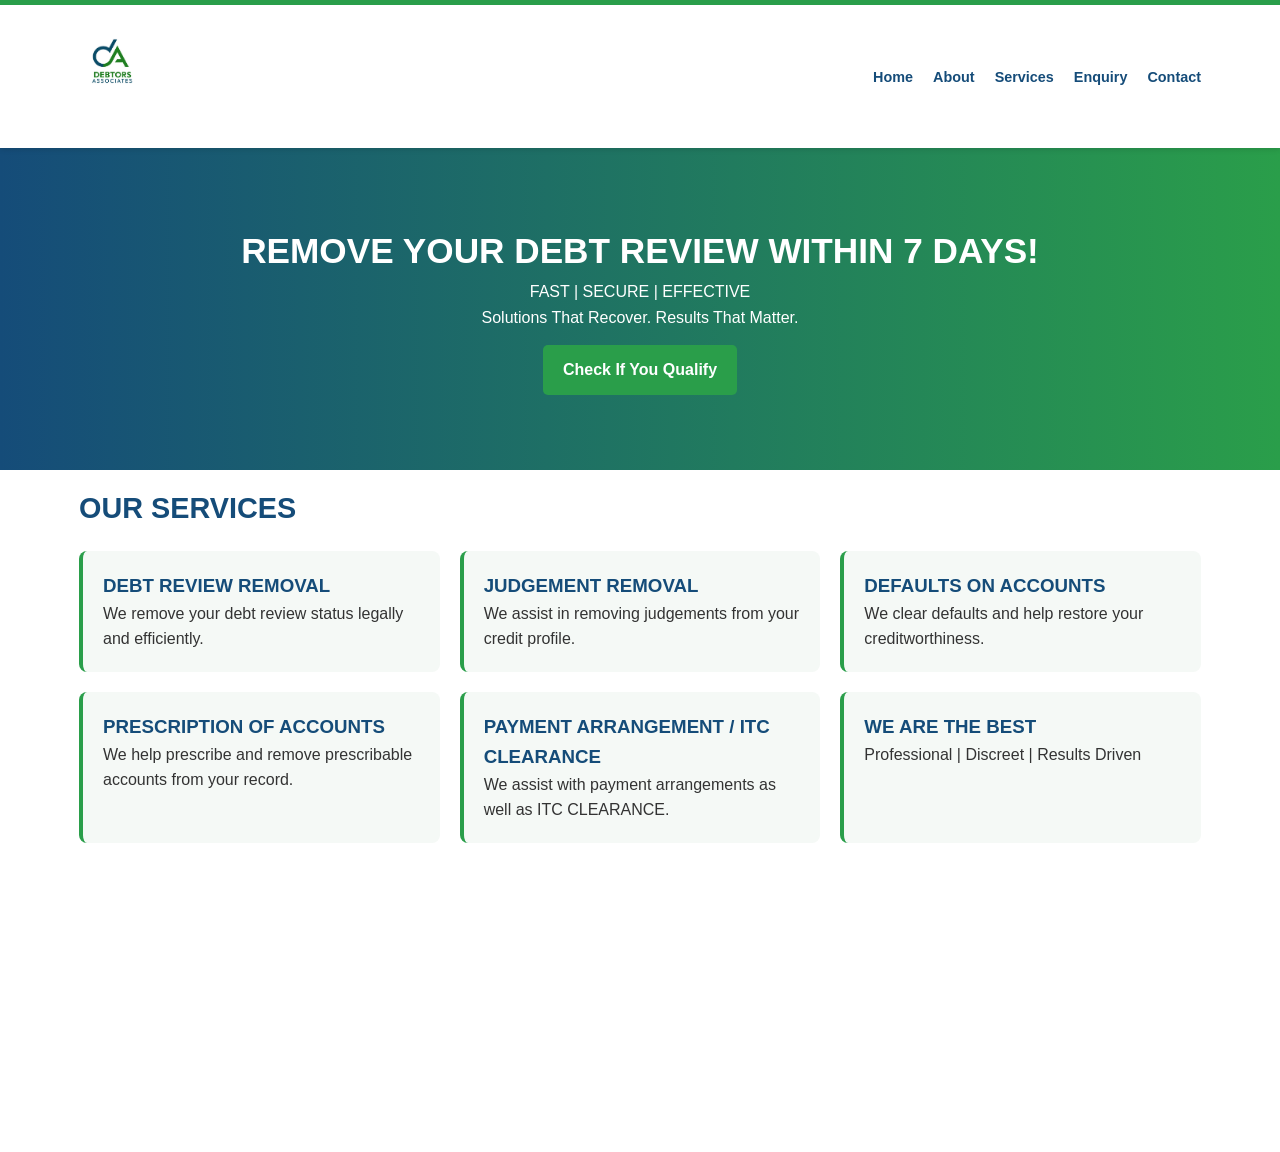
==== index.html @ f4eee56c "feat: initial HTML 5 pages" ====
<!DOCTYPE html> <!-- HTML5 document -->
<html lang="en"> <!-- language English -->
<head> <!-- head section - info about page -->
  <meta charset="UTF-8"> <!-- characters -->
  <meta name="viewport" content="width=device-width, initial-scale=1.0"> <!-- responsive meta - Part 2 -->
  <meta name="description" content="S & M Debtors Associates - Remove debt review within 7 days, judgement removal, defaults, prescription, ITC clearance"> <!-- SEO description -->
  <title>Home | S & M Debtors Associates</title> <!-- page title -->
  <link rel="stylesheet" href="style.css"> <!-- link to my external CSS - Part 2 -->
</head>
<body> <!-- body start -->
  <!-- Header with logo and navigation -->
  <header>
    <div class="container header-flex"> <!-- container for center + flexbox -->
      <!-- Logo - my company logo - green blue white -->
      <a href="index.html"><img src="images/logo.png" alt="DA Debtors Associates Logo" class="site-logo"></a>
      <!-- Hamburger for mobile -->
      <button class="hamburger">&#9776;</button>
      <!-- Navigation menu - 5 pages - Part 1 requirement -->
      <nav>
        <ul>
          <li><a href="index.html" class="active">Home</a></li> <!-- active page -->
          <li><a href="about.html">About</a></li>
          <li><a href="services.html">Services</a></li>
          <li><a href="enquiry.html">Enquiry</a></li>
          <li><a href="contact.html">Contact</a></li>
        </ul>
      </nav>
    </div>
  </header>

  <!-- Main content -->
  <main>
    <!-- Hero section with big message -->
    <section class="hero">
      <div class="container">
        <h1>REMOVE YOUR DEBT REVIEW WITHIN 7 DAYS!</h1> <!-- main heading from flyer -->
        <p>FAST | SECURE | EFFECTIVE</p> <!-- from flyer -->
        <p>Solutions That Recover. Results That Matter.</p> <!-- slogan from flyer -->
        <a href="enquiry.html" class="btn">Check If You Qualify</a> <!-- button link -->
      </div>
    </section>

    <!-- Services section - using grid -->
    <section class="container">
      <h2>OUR SERVICES</h2> <!-- heading -->
      <!-- Grid with 3 columns - Part 2 Grid -->
      <div class="grid-3">
        <!-- Card 1 -->
        <div class="card">
          <h3>DEBT REVIEW REMOVAL</h3>
          <p>We remove your debt review status legally and efficiently.</p> <!-- text from flyer -->
        </div>
        <!-- Card 2 -->
        <div class="card">
          <h3>JUDGEMENT REMOVAL</h3>
          <p>We assist in removing judgements from your credit profile.</p>
        </div>
        <!-- Card 3 -->
        <div class="card">
          <h3>DEFAULTS ON ACCOUNTS</h3>
          <p>We clear defaults and help restore your creditworthiness.</p>
        </div>
        <!-- Card 4 -->
        <div class="card">
          <h3>PRESCRIPTION OF ACCOUNTS</h3>
          <p>We help prescribe and remove prescribable accounts from your record.</p>
        </div>
        <!-- Card 5 -->
        <div class="card">
          <h3>PAYMENT ARRANGEMENT / ITC CLEARANCE</h3>
          <p>We assist with payment arrangements as well as ITC CLEARANCE.</p>
        </div>
        <!-- Card 6 - extra -->
        <div class="card">
          <h3>WE ARE THE BEST</h3>
          <p>Professional | Discreet | Results Driven</p>
        </div>
      </div>
      <!-- Responsive image with srcset - Part 2 requirement -->
      <img src="https://images.unsplash.com/photo-1554224155-6726b3ff858f?w=600"
           srcset="https://images.unsplash.com/photo-1554224155-6726b3ff858f?w=400 400w,
                   https://images.unsplash.com/photo-1554224155-6726b3ff858f?w=800 800w,
                   https://images.unsplash.com/photo-1554224155-6726b3ff858f?w=1200 1200w"
           sizes="(max-width: 768px) 100vw, 60vw"
           alt="Debt review removal office"
           class="responsive-img">
    </section>
  </main>

  <!-- Footer with 3 columns -->
  <footer>
    <div class="container footer-grid">
      <div>
        <h3 style="color:white;">S&M Debtors Associates</h3>
        <p>Financial freedom! A brighter tomorrow.</p>
        <p>Email: info@creditmends.com</p> <!-- from flyer -->
      </div>
      <div>
        <h4 style="color:white;">Phone Numbers</h4>
        <p>+27 13 170 5233</p> <!-- from flyer -->
        <p>+27 68 211 5398</p> <!-- Gauteng -->
        <p>+27 12 023 4425</p>
        <p>+27 79 197 8435</p> <!-- Limpopo -->
      </div>
      <div>
        <h4 style="color:white;">Address</h4>
        <p>Spur Complex, Potgieter St, Mzalehlang, 1120</p> <!-- from flyer -->
        <p>314 Helen Joseph St, Pretoria</p>
      </div>
    </div>
  </footer>

  <!-- Link to JavaScript file -->
  <script src="js/script.js"></script>
</body>
</html>
---- style.css ----
/* I reset all margins and padding - student */
* {
  margin: 0;
  padding: 0;
  box-sizing: border-box;
}

/* My colours - from the logo - green blue white */
:root {
  --blue: #154C79; /* blue from logo */
  --green: #2A9E4A; /* green from logo */
  --white: #FFFFFF; /* white */
  --light-grey: #F5F9F6; /* light background */
}

/* Body style - whole website */
body {
  font-family: Arial, sans-serif; /* simple font like student */
  font-size: 16px; /* base size */
  line-height: 1.6; /* spacing */
  color: #333; /* dark text */
  background-color: var(--white); /* white background */
}

/* Headings - blue colour */
h1, h2, h3 {
  color: var(--blue); /* blue headings */
  font-family: 'Poppins', sans-serif; /* heading font */
}

h1 {
  font-size: 2.2rem; /* big title - using rem - relative unit */
}

h2 {
  font-size: 1.8rem; /* smaller than h1 */
  margin-bottom: 10px; /* space below */
}

/* Container - keeps content in middle - 90% width - relative unit */
.container {
  width: 90%; /* 90% of screen - relative */
  max-width: 1200px; /* max width */
  margin: 0 auto; /* center */
  padding: 15px; /* padding inside */
}

/* Header - white background with green top border */
header {
  background-color: var(--white); /* white header */
  border-top: 5px solid var(--green); /* green line on top from logo */
  padding: 10px 0; /* padding top bottom */
  position: sticky; /* stays on top when scrolling */
  top: 0;
  box-shadow: 0 2px 5px rgba(0,0,0,0.1); /* small shadow */
}

/* Flexbox for logo and menu - Part 2 requirement */
.header-flex {
  display: flex; /* flexbox */
  justify-content: space-between; /* logo left, menu right */
  align-items: center; /* center vertically */
}

/* Logo image size */
.site-logo {
  height: 85px; /* height of logo */
  width: auto; /* auto width */
  object-fit: contain;
}

/* Navigation list - flexbox again */
nav ul {
  display: flex; /* flex for horizontal menu */
  list-style: none; /* no bullets */
  gap: 20px; /* space between menu items */
}

nav a {
  text-decoration: none; /* no underline */
  color: var(--blue); /* blue links */
  font-weight: bold; /* bold menu */
  font-size: 0.9rem; /* small size using rem */
}

nav a:hover {
  color: var(--green); /* green when hover */
  border-bottom: 2px solid var(--green); /* green line */
}

/* Hamburger menu - hidden on desktop */
.hamburger {
  display: none; /* hidden on big screen */
  font-size: 28px;
  background: none;
  border: none;
  color: var(--blue);
  cursor: pointer;
}

/* Hero section - blue and green gradient */
.hero {
  background: linear-gradient(to right, var(--blue), var(--green)); /* gradient from blue to green */
  color: white; /* white text */
  padding: 60px 0; /* big padding */
  text-align: center; /* center text */
}

.hero h1 {
  color: white; /* white heading in hero */
}

/* Button style */
.btn {
  display: inline-block; /* block but inline */
  background-color: var(--green); /* green button */
  color: white; /* white text */
  padding: 12px 20px; /* padding */
  border-radius: 5px; /* rounded corners */
  text-decoration: none; /* no underline */
  font-weight: bold;
  margin-top: 15px;
}

/* Grid for services - 3 columns - Part 2 requirement Grid */
.grid-3 {
  display: grid; /* grid layout */
  grid-template-columns: repeat(3, 1fr); /* 3 equal columns */
  gap: 20px; /* space between cards */
  margin: 20px 0;
}

/* Grid 2 columns for about and contact */
.grid-2 {
  display: grid;
  grid-template-columns: repeat(2, 1fr); /* 2 columns */
  gap: 20px;
  margin: 20px 0;
}

/* Card style for services */
.card {
  background-color: var(--light-grey); /* light grey background */
  padding: 20px; /* padding inside card */
  border-radius: 8px; /* rounded */
  border-left: 4px solid var(--green); /* green left border */
}

/* Form style */
form {
  display: flex;
  flex-direction: column; /* stack inputs vertically */
  gap: 12px; /* space between inputs */
  background: var(--light-grey);
  padding: 20px;
  border-radius: 8px;
  max-width: 600px; /* not too wide */
}

input, textarea, select {
  padding: 10px; /* padding inside inputs */
  border: 1px solid #ccc; /* grey border */
  border-radius: 5px;
  width: 100%; /* 100% width - relative */
  font-size: 1rem; /* rem unit */
}

label {
  font-weight: bold;
  color: var(--blue);
}

/* Footer - blue background */
footer {
  background-color: var(--blue); /* blue footer */
  color: white; /* white text */
  padding: 30px 0;
  margin-top: 30px;
}

.footer-grid {
  display: grid;
  grid-template-columns: repeat(3, 1fr); /* 3 columns in footer */
  gap: 20px;
}

footer a {
  color: #c8e6c9; /* light green links */
}

/* Images responsive - Part 2 requirement */
img {
  max-width: 100%; /* image never bigger than screen */
  height: auto; /* keep shape */
}

.responsive-img {
  width: 100%; /* full width */
  border-radius: 8px;
}

/* Notice box - green */
.notice {
  background: #e8f5e9;
  border: 1px solid var(--green);
  padding: 10px;
  border-radius: 5px;
  color: var(--blue);
}

/* MEDIA QUERY - Tablet - 1024px breakpoint - Part 2 requirement */
@media (max-width: 1024px) {
  .grid-3 {
    grid-template-columns: repeat(2, 1fr); /* 2 columns on tablet */
  }
  h1 {
    font-size: 2rem; /* smaller heading */
  }
}

/* MEDIA QUERY - Mobile - 768px breakpoint - Part 2 requirement */
@media (max-width: 768px) {
  nav ul {
    display: none; /* hide menu on mobile */
    flex-direction: column; /* vertical menu */
    width: 100%;
    background: white;
    position: absolute;
    left: 0;
    top: 80px;
    padding: 15px;
  }
  nav ul.show {
    display: flex; /* show when hamburger clicked */
  }
  .hamburger {
    display: block; /* show hamburger on mobile */
  }
  .grid-3, .grid-2, .footer-grid {
    grid-template-columns: 1fr; /* 1 column on mobile */
  }
  .site-logo {
    height: 45px; /* smaller logo on mobile */
  }
  .hero h1 {
    font-size: 1.8rem; /* smaller hero heading */
  }
}
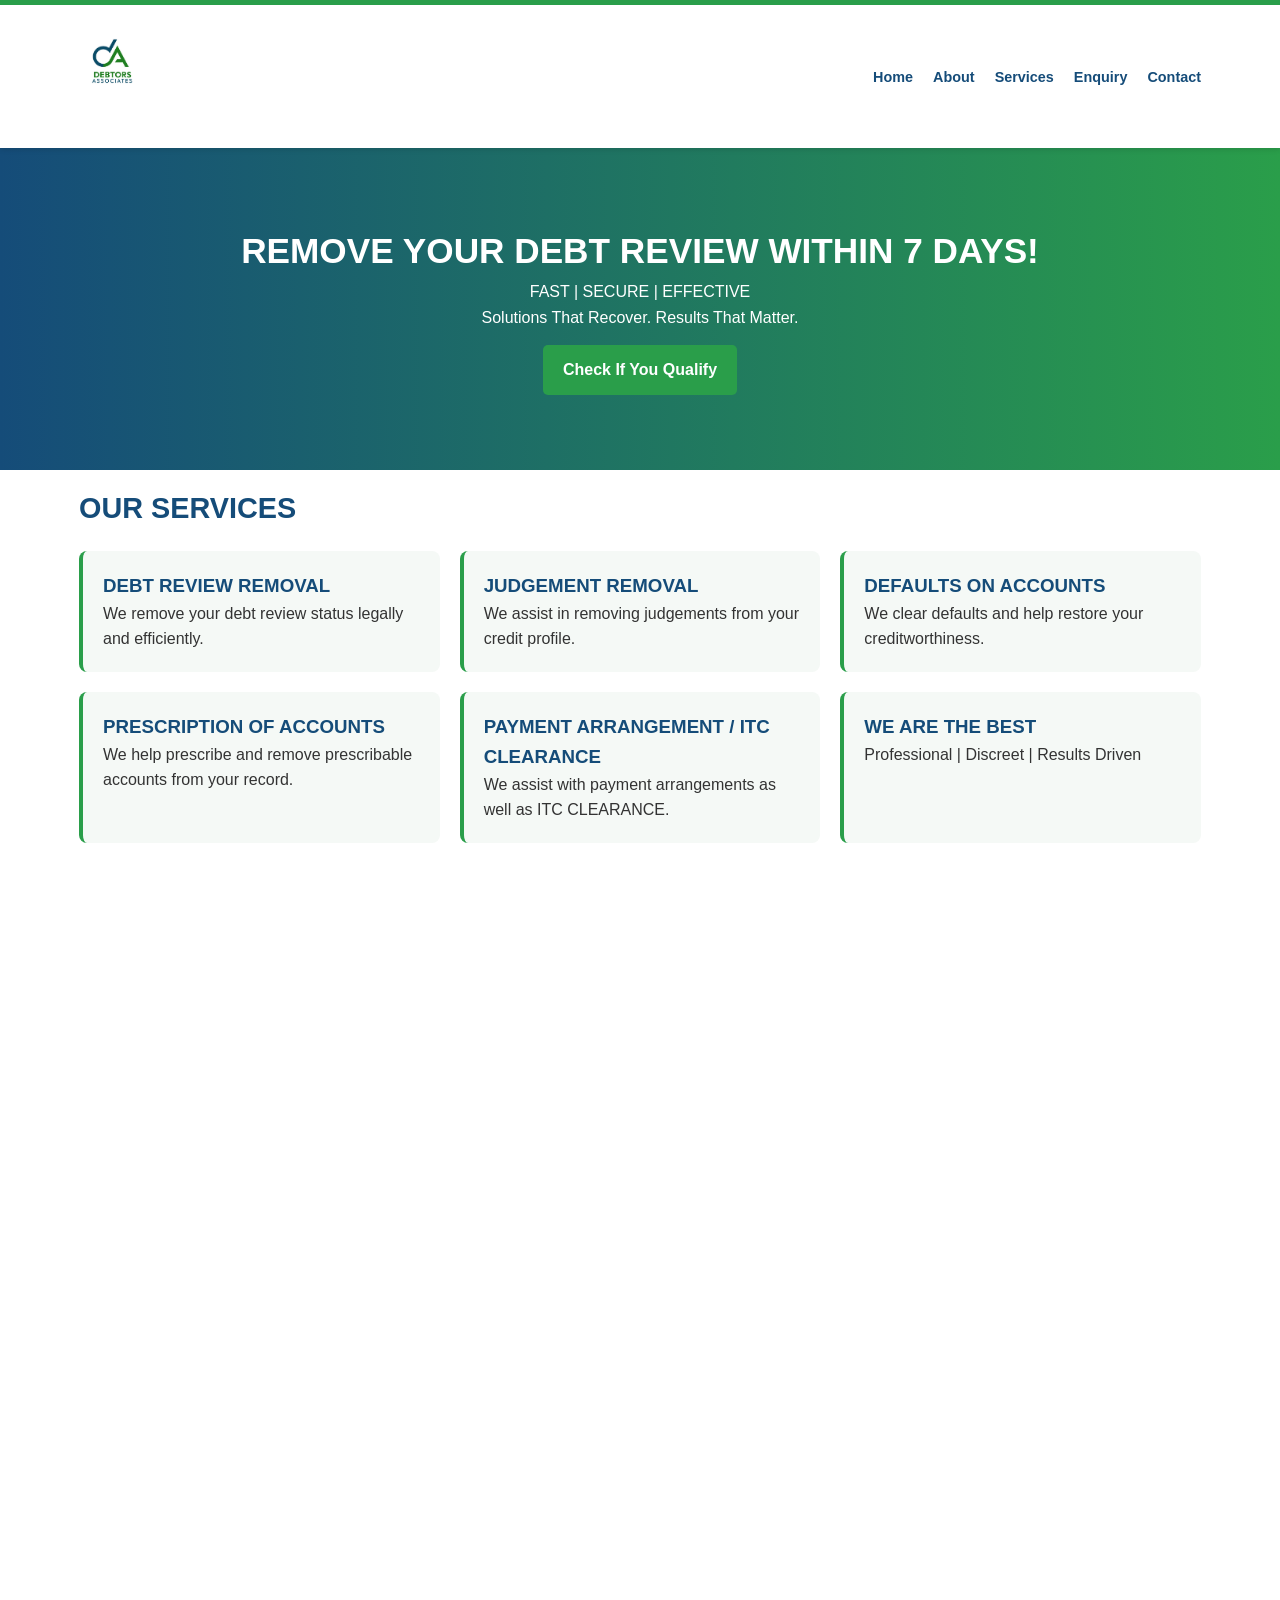
==== commit 4fdfcaa4: "Add part 3 - interavtive map, dynamic content" ====
--- a/index.html
+++ b/index.html
@@ -4,8 +4,10 @@
   <meta charset="UTF-8"> <!-- characters -->
   <meta name="viewport" content="width=device-width, initial-scale=1.0"> <!-- responsive meta - Part 2 -->
   <meta name="description" content="S & M Debtors Associates - Remove debt review within 7 days, judgement removal, defaults, prescription, ITC clearance"> <!-- SEO description -->
+  <meta name="keywords" content="debt review removal, judgment, removal, defaults, prescription, ITC Clearance">
   <title>Home | S & M Debtors Associates</title> <!-- page title -->
   <link rel="stylesheet" href="style.css"> <!-- link to my external CSS - Part 2 -->
+  <link rel="stylesheet" href="https://unpkg.com/leaflet@1.9.4/dist/leaflet.css"> <!-- Leaflet CSS Part 3 -->
 </head>
 <body> <!-- body start -->
   <!-- Header with logo and navigation -->
@@ -85,6 +87,69 @@
            alt="Debt review removal office"
            class="responsive-img">
     </section>
+
+    <!-- PART 3 - Tabs for About -->
+<section class="container">
+  <h2>WHY CHOOSE US</h2>
+  <div class="tabs">
+    <button class="tab-btn active" data-tab="tab-fast">FAST</button>
+    <button class="tab-btn" data-tab="tab-secure">SECURE</button>
+    <button class="tab-btn" data-tab="tab-effective">EFFECTIVE</button>
+  </div>
+  <div id="tab-fast" class="tab-panel active">
+    <p>We remove debt review within 7 days - FAST service.</p>
+  </div>
+  <div id="tab-secure" class="tab-panel">
+    <p>Your information is secure and discreet - SECURE.</p>
+  </div>
+  <div id="tab-effective" class="tab-panel">
+    <p>Results that matter - EFFECTIVE removal.</p>
+  </div>
+</section>
+
+<!-- PART 3 - Map - location based feature -->
+<section class="container">
+  <h2>OUR LOCATION - GAUTENG OFFICE</h2>
+  <div id="map"></div> <!-- map will load here with JS -->
+</section>
+
+<!-- PART 3 - Gallery with lightbox -->
+<section class="container">
+  <h2>OUR WORK GALLERY</h2>
+  <div class="gallery">
+    <img src="images/office1.jpg" alt="Debt review removal office Gauteng - professional service" loading="lazy">
+    <img src="images/office2.jpg" alt="Judgement removal documents cleared" loading="lazy">
+    <img src="images/client.jpg" alt="Happy client after ITC clearance" loading="lazy">
+  </div>
+</section>
+
+<!-- PART 3 - Accordion FAQ -->
+<section class="container">
+  <h2>FREQUENTLY ASKED QUESTIONS</h2>
+  <div class="accordion">
+    <div class="accordion-header"><span>How long does debt review removal take?</span><span>+</span></div>
+    <div class="accordion-content"><p>Within 7 days - FAST, SECURE, EFFECTIVE.</p></div>
+  </div>
+  <div class="accordion">
+    <div class="accordion-header"><span>Do you do debt counselling?</span><span>+</span></div>
+    <div class="accordion-content"><p>No, we ONLY do removal - not counselling.</p></div>
+  </div>
+  <div class="accordion">
+    <div class="accordion-header"><span>Which areas do you cover?</span><span>+</span></div>
+    <div class="accordion-content"><p>Gauteng, Mpumalanga, Limpopo - 3 offices.</p></div>
+  </div>
+</section>
+
+<!-- PART 3 - Modal popup -->
+<div id="welcomeModal" class="modal">
+  <div class="modal-content">
+    <span class="close-modal">&times;</span>
+    <h2>REMOVE YOUR DEBT REVIEW IN 7 DAYS!</h2>
+    <p>We are the best - Professional | Discreet | Results Driven</p>
+    <a href="enquiry.html" class="btn">Enquire Now</a>
+  </div>
+</div>
+<div id="lightbox" class="lightbox"><img id="lightbox-img" src="" alt="enlarged"></div>
   </main>
 
   <!-- Footer with 3 columns -->
@@ -111,6 +176,10 @@
   </footer>
 
   <!-- Link to JavaScript file -->
+  <script src="https://unpkg.com/leaflet@1.9.4/dist/leaflet.js"></script>
+  <script src="js/main.js"></script>
+  <script src="js/form-validation.js"></script>
   <script src="js/script.js"></script>
+
 </body>
 </html>
--- a/style.css
+++ b/style.css
@@ -245,4 +245,147 @@
   .hero h1 {
     font-size: 1.8rem; /* smaller hero heading */
   }
+
+  /* PART 3 CSS  */
+
+/* Accordion style  */
+.accordion {
+  border: 1px solid #ccc; /* grey border */
+  margin-bottom: 5px; /* space */
+  border-radius: 5px;
+}
+.accordion-header {
+  background-color: #E8F5E9; /* light green */
+  padding: 12px; /* padding */
+  cursor: pointer; /* hand when hover - interactive */
+  font-weight: bold; /* bold */
+  display: flex;
+  justify-content: space-between;
+}
+.accordion-content {
+  display: none; /* hidden first */
+  padding: 12px;
+  background: white;
+}
+.accordion.active .accordion-content {
+  display: block; /* show when active - JS does this */
+}
+
+/* Tabs style - for mission/vision  */
+.tabs {
+  display: flex;
+  gap: 10px;
+  border-bottom: 2px solid #ccc;
+  margin-bottom: 10px;
+}
+.tab-btn {
+  padding: 8px 15px;
+  border: none;
+  background: none;
+  cursor: pointer;
+  font-weight: bold;
+  border-bottom: 3px solid transparent; /* invisible border */
+}
+.tab-btn.active {
+  border-color: var(--green); /* green border when active */
+  color: var(--blue);
+}
+.tab-panel {
+  display: none; 
+}
+.tab-panel.active {
+  display: block; /* show active panel */
+}
+
+/* Modal style*/
+.modal {
+  display: none; 
+  position: fixed; /* fixed on screen */
+  top: 0; left: 0;
+  width: 100%; height: 100%;
+  background: rgba(0,0,0,0.6); /* black transparent */
+  justify-content: center;
+  align-items: center;
+  z-index: 1000;
+}
+.modal.active {
+  display: flex; /* show when JS adds active */
+}
+.modal-content {
+  background: white;
+  padding: 20px;
+  border-radius: 8px;
+  max-width: 500px;
+  width: 90%;
+  position: relative;
+}
+.close-modal {
+  position: absolute;
+  top: 10px; right: 15px;
+  font-size: 20px;
+  cursor: pointer;
+}
+
+/* Gallery and Lightbox - student */
+.gallery {
+  display: grid;
+  grid-template-columns: repeat(3, 1fr); /* 3 columns */
+  gap: 10px;
+  margin: 20px 0;
+}
+.gallery img {
+  width: 100%;
+  height: 150px;
+  object-fit: cover; /* image cover */
+  cursor: pointer; /* hand */
+  border-radius: 5px;
+}
+.lightbox {
+  display: none;
+  position: fixed;
+  top: 0; left: 0;
+  width: 100%; height: 100%;
+  background: rgba(0,0,0,0.9); /* dark */
+  justify-content: center;
+  align-items: center;
+  z-index: 2000;
+}
+.lightbox.active {
+  display: flex;
+}
+.lightbox img {
+  max-width: 90%;
+  max-height: 90%;
+}
+
+/* Map style  */
+#map {
+  height: 300px; /* height for map */
+  border-radius: 8px;
+  margin: 15px 0;
+  border: 1px solid #ccc;
+}
+
+/* Form error style - Part 3 validation */
+.error {
+  color: red; /* red error */
+  font-size: 0.8rem;
+  display: none; /* hidden */
+}
+.error.show {
+  display: block; /* show error */
+}
+input.invalid, textarea.invalid, select.invalid {
+  border-color: red; /* red border when invalid */
+  background: #ffebee; /* light red background */
+}
+
+/* Animation - fade in  */
+@keyframes fadeIn {
+  from { opacity: 0; transform: translateY(20px); } /* start invisible down */
+  to { opacity: 1; transform: translateY(0); } /* end visible up */
+}
+.card {
+  animation: fadeIn 0.8s ease; /* animation on cards */
+}
 }
